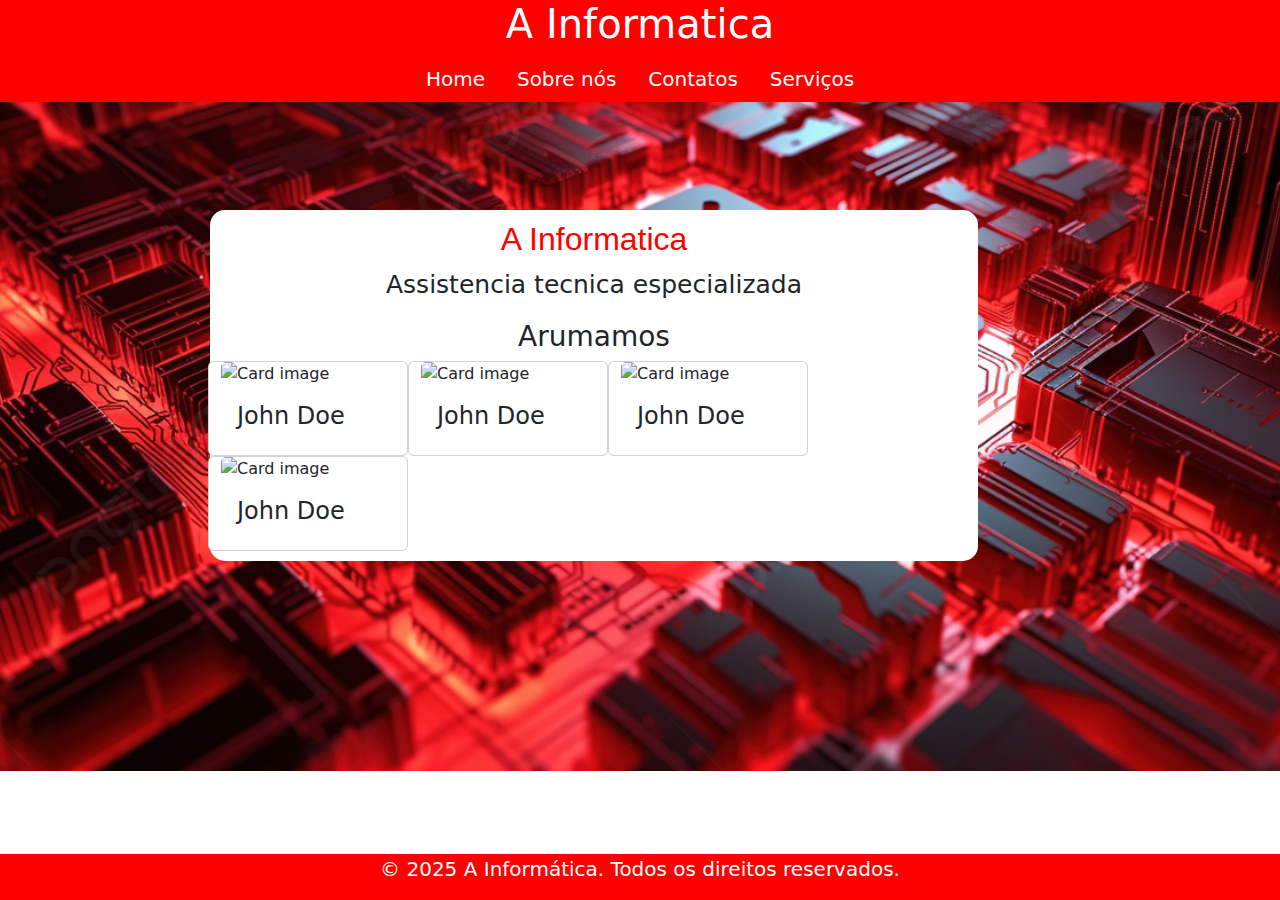
==== index.html @ 9ae36693 "vercion-1" ====
<!DOCTYPE html>
<html lang="pt-br">

<head>
    <meta charset="UTF-8">
    <meta name="viewport" content="width=device-width, initial-scale=1.0">
    <title>A Informatica</title>
    <!-- Latest compiled and minified CSS -->
    <link href="https://cdn.jsdelivr.net/npm/bootstrap@5.3.3/dist/css/bootstrap.min.css" rel="stylesheet">
    <link rel="stylesheet" href="css/style.css">
    <link rel="icon" type="image/png" href="">
</head>

<body>
    <header class=" fixed-top ">
        <h1 id="txt-pag">A Informatica</h1>
        <ul class="nav justify-content-center">
            <li class="nav-item">
                <a class="nav-link" href="#">Home</a>
            </li>
            <li class="nav-item">
                <a class="nav-link" href="/tenplestes/Sobre-nos.html">Sobre nós</a>
            </li>
            <li class="nav-item">
                <a class="nav-link" href="#">Contatos</a>
            </li>
            <li class="nav-item">
                <a class="nav-link" href="#">Serviços</a>
            </li>
        </ul>
    </header>
    <main>
        <div class="margim-border">
            <div class="info">
                <h2 class="info-title">A Informatica</h2>
                <p>Assistencia tecnica especializada</p>
                <h3>Arumamos</h3>
            </div>
            <div class="row cards">
                
                <div class="card col-3" style="width:200px">
                    <img class="card-img-top" src="img_avatar1.png" alt="Card image">
                    <div class="card-body">
                      <h4 class="card-title">John Doe</h4>
                    </div>
                </div>
                <div class="card col-3" style="width:200px">
                    <img class="card-img-top" src="img_avatar1.png" alt="Card image">
                    <div class="card-body">
                      <h4 class="card-title">John Doe</h4>
                    </div>
                </div>
                <div class="card col-3" style="width:200px">
                    <img class="card-img-top" src="img_avatar1.png" alt="Card image">
                    <div class="card-body">
                      <h4 class="card-title">John Doe</h4>
                    </div>
                </div>
                <div class="card col-3" style="width:200px">
                    <img class="card-img-top" src="img_avatar1.png" alt="Card image">
                    <div class="card-body">
                      <h4 class="card-title">John Doe</h4>
                    </div>
                </div>
            </div>
        </div>
    </main>
    <footer class=" fixed-bottom">
        <p class="copyright">© 2025 A Informática. Todos os direitos reservados.</p>
    </footer>

</body>
<!-- Latest compiled JavaScript -->
<script src="https://cdn.jsdelivr.net/npm/bootstrap@5.3.3/dist/js/bootstrap.bundle.min.js"></script>

</html>
---- css/style.css ----
header {
    text-align: center !important;
    background-color: red !important;
    color: white !important;
    font-size: 20px;
}

body {
    background-image: url('/img/backgroud.png') !important; /* Caminho da imagem */
    background-size: cover !important;/* Ajusta a imagem para cobrir toda a tela */
    background-position: center !important;/* Centraliza a imagem */
    background-repeat: no-repeat !important;/* Evita repetição da imagem */
    padding: 10em !important;
}

a {
    text-decoration: none !important;
    color: white !important;
}

.margim-border {
    background: white !important;
    border-radius: 15px !important;
    padding: 10px !important;
    margin: 50px !important;
    width: 80% !important;
}

.info{
    text-align: center !important;
    font-size: 25px !important;
}
.info-title{
    color: red !important;
    font-family: 'Arial Black', sans-serif !important;
}
.cards{
   
}

footer {
    background-color: red !important;
    text-align: center !important;
    color: white !important;
    font-size: 20px !important;
}
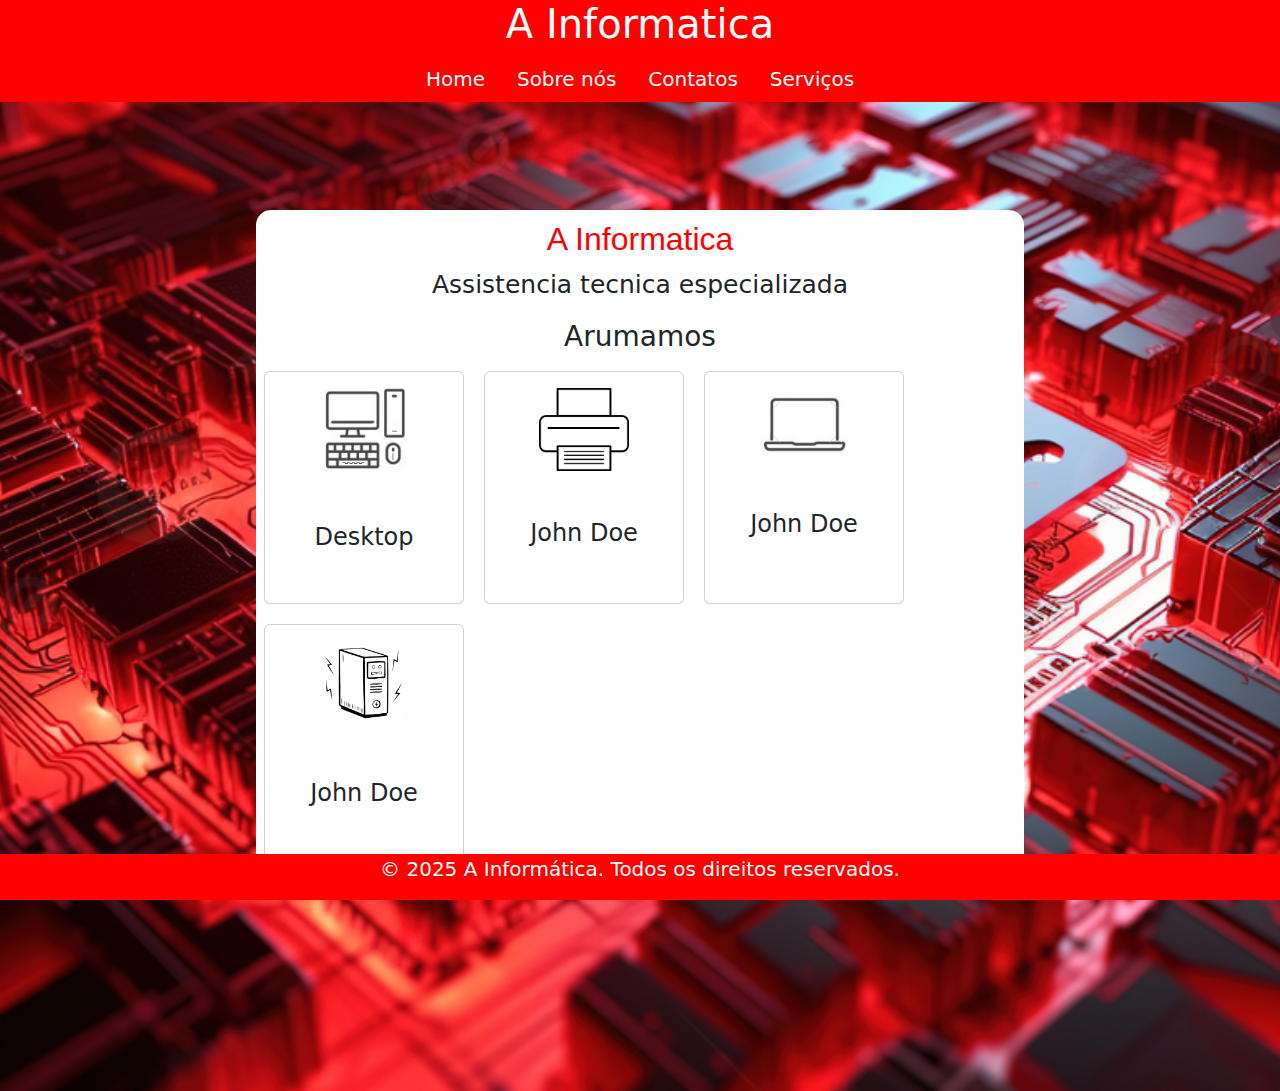
==== commit 62e35645: "vercion-1.1" ====
--- a/index.html
+++ b/index.html
@@ -29,7 +29,7 @@
             </li>
         </ul>
     </header>
-    <main>
+    <main class="main-home">
         <div class="margim-border">
             <div class="info">
                 <h2 class="info-title">A Informatica</h2>
@@ -39,27 +39,27 @@
             <div class="row cards">
                 
                 <div class="card col-3" style="width:200px">
-                    <img class="card-img-top" src="img_avatar1.png" alt="Card image">
+                    <img class="card-img-top img_card" src="img/Desktop.png" alt="Card image">
                     <div class="card-body">
-                      <h4 class="card-title">John Doe</h4>
+                      <h4 class="card-title s-name">Desktop</h4>
                     </div>
                 </div>
                 <div class="card col-3" style="width:200px">
-                    <img class="card-img-top" src="img_avatar1.png" alt="Card image">
+                    <img class="card-img-top img_card" src="img/Impressora.png" alt="Card image">
                     <div class="card-body">
-                      <h4 class="card-title">John Doe</h4>
+                      <h4 class="card-title s-name">John Doe</h4>
                     </div>
                 </div>
                 <div class="card col-3" style="width:200px">
-                    <img class="card-img-top" src="img_avatar1.png" alt="Card image">
+                    <img class="card-img-top img_card" src="img/NoteBook.png" alt="Card image">
                     <div class="card-body">
-                      <h4 class="card-title">John Doe</h4>
+                      <h4 class="card-title s-name">John Doe</h4>
                     </div>
                 </div>
                 <div class="card col-3" style="width:200px">
-                    <img class="card-img-top" src="img_avatar1.png" alt="Card image">
+                    <img class="card-img-top img_card" src="img/Nobreak.png" alt="Card image">
                     <div class="card-body">
-                      <h4 class="card-title">John Doe</h4>
+                      <h4 class="card-title s-name">John Doe</h4>
                     </div>
                 </div>
             </div>
--- a/css/style.css
+++ b/css/style.css
@@ -13,6 +13,13 @@
     padding: 10em !important;
 }
 
+footer {
+    background-color: red !important;
+    text-align: center !important;
+    color: white !important;
+    font-size: 20px !important;
+}
+
 a {
     text-decoration: none !important;
     color: white !important;
@@ -24,6 +31,9 @@
     padding: 10px !important;
     margin: 50px !important;
     width: 80% !important;
+    display: flex;
+    flex-direction: column;
+    align-items: center; /* Centraliza os elementos horizontalmente */
 }
 
 .info{
@@ -34,13 +44,30 @@
     color: red !important;
     font-family: 'Arial Black', sans-serif !important;
 }
-.cards{
-   
+.card{
+    text-align: center; /* Centraliza o conteúdo */
+    display: flex;
+    flex-wrap: wrap;
+    justify-content: center; /* Centraliza os cards */
+    gap: 20px; /* Espaço entre os cards */
+    width: 100%; /* Garante que ocupe a largura total */
+    padding: 1em !important;
+    margin: 10px !important;
 }
 
-footer {
-    background-color: red !important;
-    text-align: center !important;
-    color: white !important;
-    font-size: 20px !important;
+.img_card{
+    display: block;
+    margin: 0 auto; /* Centraliza horizontalmente */
+    width: 90px; /* Garante que a imagem se ajuste ao card */
+    max-width: 150px; /* Ajuste o tamanho conforme necessário */
+}
+.s-name{
+    padding: 0.5em !important;
+}
+
+.main-home{
+    display: flex;
+    justify-content: center; /* Centraliza horizontalmente */
+    align-items: center; /* Centraliza verticalmente (caso tenha altura definida) */
+    
 }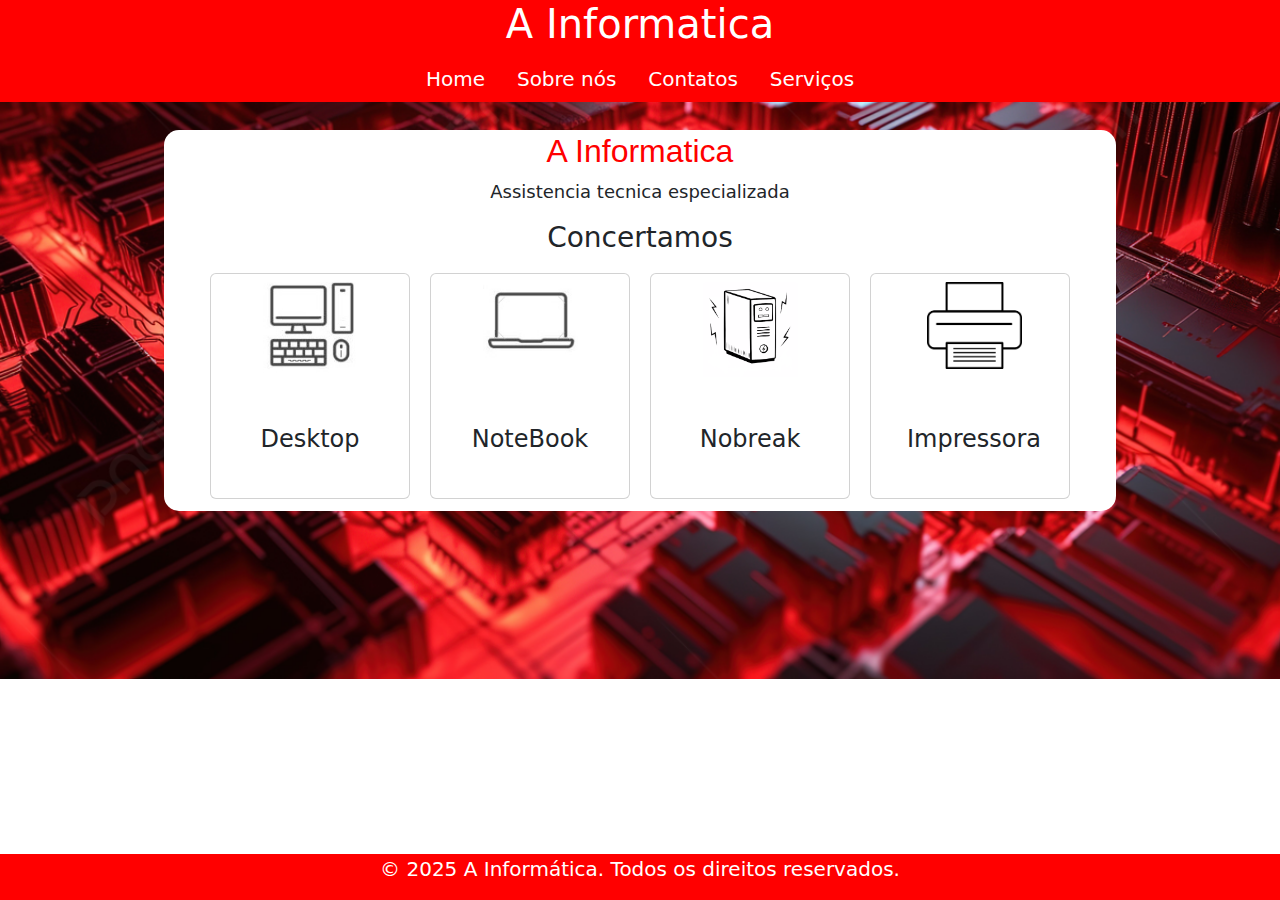
==== commit 80b3db61: "vercion-1.2" ====
--- a/index.html
+++ b/index.html
@@ -34,7 +34,7 @@
             <div class="info">
                 <h2 class="info-title">A Informatica</h2>
                 <p>Assistencia tecnica especializada</p>
-                <h3>Arumamos</h3>
+                <h3>Concertamos</h3>
             </div>
             <div class="row cards">
                 
@@ -45,21 +45,21 @@
                     </div>
                 </div>
                 <div class="card col-3" style="width:200px">
-                    <img class="card-img-top img_card" src="img/Impressora.png" alt="Card image">
-                    <div class="card-body">
-                      <h4 class="card-title s-name">John Doe</h4>
-                    </div>
-                </div>
-                <div class="card col-3" style="width:200px">
                     <img class="card-img-top img_card" src="img/NoteBook.png" alt="Card image">
                     <div class="card-body">
-                      <h4 class="card-title s-name">John Doe</h4>
+                      <h4 class="card-title s-name">NoteBook</h4>
                     </div>
                 </div>
                 <div class="card col-3" style="width:200px">
                     <img class="card-img-top img_card" src="img/Nobreak.png" alt="Card image">
                     <div class="card-body">
-                      <h4 class="card-title s-name">John Doe</h4>
+                      <h4 class="card-title s-name">Nobreak</h4>
+                    </div>
+                </div>
+                <div class="card col-3" style="width:200px">
+                    <img class="card-img-top img_card" src="img/Impressora.png" alt="Card image">
+                    <div class="card-body">
+                      <h4 class="card-title s-name">Impressora</h4>
                     </div>
                 </div>
             </div>
--- a/css/style.css
+++ b/css/style.css
@@ -10,7 +10,7 @@
     background-size: cover !important;/* Ajusta a imagem para cobrir toda a tela */
     background-position: center !important;/* Centraliza a imagem */
     background-repeat: no-repeat !important;/* Evita repetição da imagem */
-    padding: 10em !important;
+    padding: 5em !important;
 }
 
 footer {
@@ -28,9 +28,9 @@
 .margim-border {
     background: white !important;
     border-radius: 15px !important;
-    padding: 10px !important;
+    padding: 1.9px !important;
     margin: 50px !important;
-    width: 80% !important;
+    width: 85% !important;
     display: flex;
     flex-direction: column;
     align-items: center; /* Centraliza os elementos horizontalmente */
@@ -38,7 +38,7 @@
 
 .info{
     text-align: center !important;
-    font-size: 25px !important;
+    font-size: 18px !important;
 }
 .info-title{
     color: red !important;
@@ -51,18 +51,27 @@
     justify-content: center; /* Centraliza os cards */
     gap: 20px; /* Espaço entre os cards */
     width: 100%; /* Garante que ocupe a largura total */
-    padding: 1em !important;
+    padding: 0.5em !important;
     margin: 10px !important;
 }
 
 .img_card{
     display: block;
     margin: 0 auto; /* Centraliza horizontalmente */
-    width: 90px; /* Garante que a imagem se ajuste ao card */
+    width: 95px; /* Garante que a imagem se ajuste ao card */
     max-width: 150px; /* Ajuste o tamanho conforme necessário */
 }
 .s-name{
     padding: 0.5em !important;
+
+}
+
+.card-body {
+    display: flex;
+    flex-direction: column;
+    justify-content: flex-end; /* Faz o título ficar no final do card-body */
+    align-items: center; /* Centraliza o texto */
+    height: 10%; /* Faz com que ocupe toda a altura disponível */
 }
 
 .main-home{
@@ -70,4 +79,8 @@
     justify-content: center; /* Centraliza horizontalmente */
     align-items: center; /* Centraliza verticalmente (caso tenha altura definida) */
     
+}
+
+@media (min-width: 200px) and (max-width: 1024px){
+    
 }